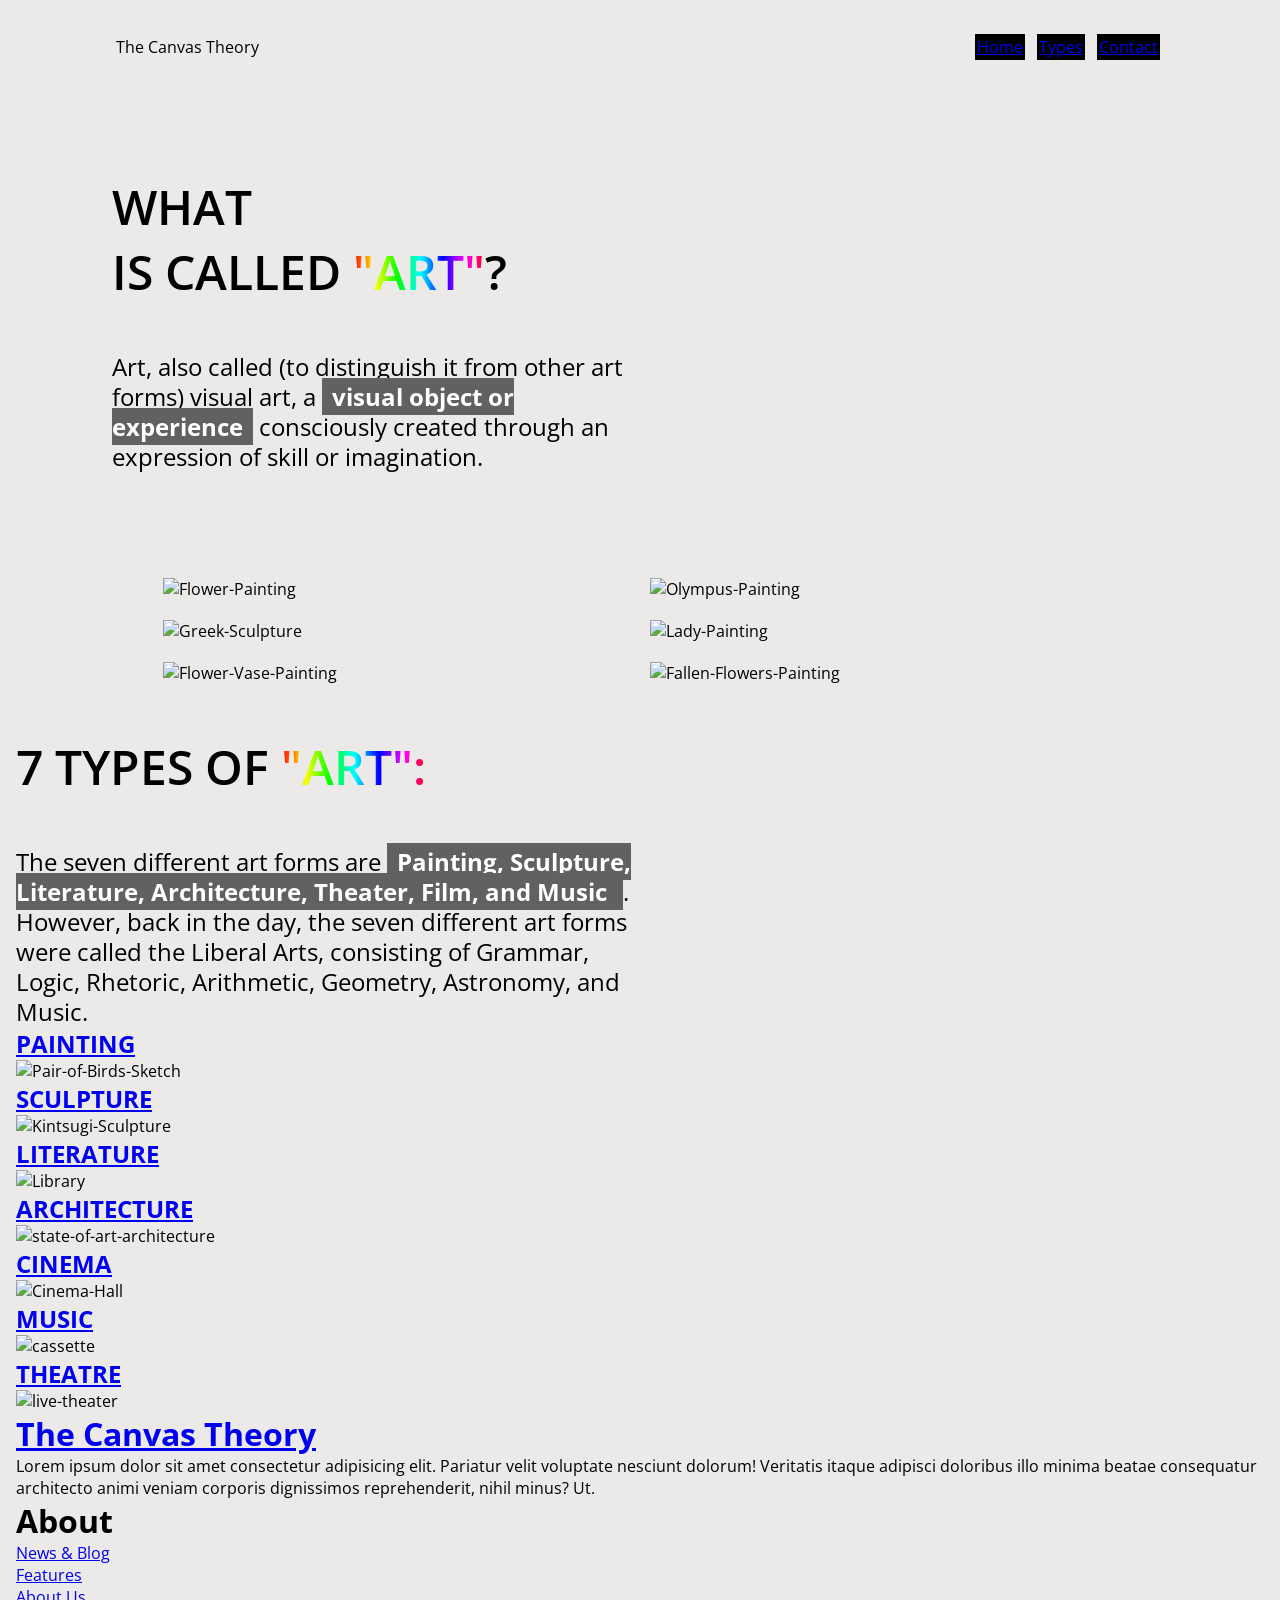
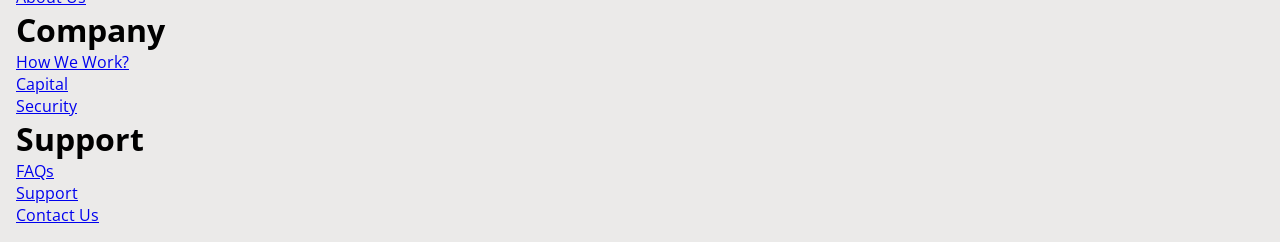
==== index.html @ d04a10a7 "Revise HTML structure and update meta information Updated meta tags and title for better SEO. Modifi" ====
<!doctype html>
<html lang="en">
  <head>
    <meta charset="UTF-8" />
    <meta http-equiv="X-UA-Compatible" content="IE=edge" />
    <meta name="description" content="The Canvas Theory: An Art Landing Page" />
    <meta name="keywords" content="Art, Drawing, Painting, Canvas, Theory" />
    <meta name="author" content="Arijeet Mondal" />
    <meta name="viewport" content="width=device-width, initial-scale=1.0" />
    <title>The Canvas Theory</title>
    <link rel="stylesheet" href="style.css" />
  </head>
  <body>
    <div class="wrapper-container">
      <!-- Navbar Start -->
      <nav>
        <ul>
          <li>
            <a href="#home"><span>The Canvas Theory</span></a>
          </li>
        </ul>

        <div class="burger">
          <span class="gradient-btn"><a href="#home">Home</a></span>
          <span class="gradient-btn"><a href="#types">Types</a></span>
          <span class="gradient-btn"><a href="#contact">Contact</a></span>
        </div>
      </nav>
      <!-- Navbar End -->

      <!-- Header Start -->
      <header id="home">
        <h1 class="main-headings">
          WHAT <br />
          IS CALLED <span class="gradient-text">"ART"</span>?
        </h1>
        <p class="primary-headings">
          Art, also called (to distinguish it from other art forms) visual art,
          a
          <span class="bg-gray">visual object or experience</span> consciously
          created through an expression of skill or imagination.
        </p>
      </header>
      <!-- Header End -->

      <!-- Main Start -->
      <main>
        <img
          src="https://images.unsplash.com/photo-1579783902614-a3fb3927b6a5?ixlib=rb-4.0.3&ixid=MnwxMjA3fDB8MHxwaG90by1wYWdlfHx8fGVufDB8fHx8&auto=format&fit=crop&w=745&q=80"
          alt="Flower-Painting"
          class="img"
        />
        <img
          src="https://images.unsplash.com/flagged/photo-1572392640988-ba48d1a74457?ixlib=rb-4.0.3&ixid=MnwxMjA3fDB8MHxwaG90by1wYWdlfHx8fGVufDB8fHx8&auto=format&fit=crop&w=764&q=80"
          alt="Olympus-Painting"
          class="img"
        />
        <img
          src="https://images.unsplash.com/photo-1548811579-017cf2a4268b?q=80&w=689&auto=format&fit=crop&ixlib=rb-4.1.0&ixid=M3wxMjA3fDB8MHxwaG90by1wYWdlfHx8fGVufDB8fHx8fA%3D%3D"
          alt="Greek-Sculpture"
          class="img"
        />
        <img
          src="https://images.unsplash.com/photo-1495462911434-be47104d70fa?ixlib=rb-4.0.3&ixid=MnwxMjA3fDB8MHxwaG90by1wYWdlfHx8fGVufDB8fHx8&auto=format&fit=crop&w=435&q=80"
          alt="Lady-Painting"
          class="img"
        />
        <img
          src="https://images.unsplash.com/photo-1579783901586-d88db74b4fe4?ixlib=rb-4.0.3&ixid=MnwxMjA3fDB8MHxwaG90by1wYWdlfHx8fGVufDB8fHx8&auto=format&fit=crop&w=748&q=80"
          alt="Flower-Vase-Painting"
          class="img"
        />
        <img
          src="https://images.unsplash.com/photo-1579783901837-c78c2310be05?ixlib=rb-4.0.3&ixid=MnwxMjA3fDB8MHxwaG90by1wYWdlfHx8fGVufDB8fHx8&auto=format&fit=crop&w=804&q=80"
          alt="Fallen-Flowers-Painting"
          class="img"
        />
      </main>
      <!-- Main End -->

      <!-- Section-Three Start -->
      <section class="section-three" id="types">
        <h1 class="main-headings">
          7 TYPES OF <span class="gradient-text">"ART": </span
          ><span class="gradient-text typewriter-text"></span
          ><label for=""></label>
        </h1>
        <p class="primary-headings">
          The seven different art forms are
          <span class="bg-gray"
            >Painting, Sculpture, Literature, Architecture, Theater, Film, and
            Music </span
          >. However, back in the day, the seven different art forms were called
          the Liberal Arts, consisting of Grammar, Logic, Rhetoric, Arithmetic,
          Geometry, Astronomy, and Music.
        </p>

        <div class="list">
          <div class="item">
            <h1>
              <a href="https://en.wikipedia.org/wiki/Painting" target="_blank"
                >PAINTING</a
              >
            </h1>
            <img
              src="https://images.unsplash.com/photo-1579965342575-16428a7c8881?ixlib=rb-4.0.3&ixid=MnwxMjA3fDB8MHxwaG90by1wYWdlfHx8fGVufDB8fHx8&auto=format&fit=crop&w=762&q=80"
              alt="Pair-of-Birds-Sketch"
            />
          </div>
          <div class="item">
            <h1>
              <a href="https://en.wikipedia.org/wiki/Sculpture" target="_blank"
                >SCULPTURE</a
              >
            </h1>
            <img
              src="https://images.unsplash.com/photo-1637666505754-7416ebd70cbf?ixlib=rb-4.0.3&ixid=MnwxMjA3fDB8MHxwaG90by1wYWdlfHx8fGVufDB8fHx8&auto=format&fit=crop&w=435&q=80"
              alt="Kintsugi-Sculpture"
            />
          </div>
          <div class="item">
            <h1>
              <a href="https://en.wikipedia.org/wiki/Literature" target="_blank"
                >LITERATURE</a
              >
            </h1>
            <img
              src="https://images.unsplash.com/photo-1532012197267-da84d127e765?ixlib=rb-4.0.3&ixid=MnwxMjA3fDB8MHxwaG90by1wYWdlfHx8fGVufDB8fHx8&auto=format&fit=crop&w=387&q=80"
              alt="Library"
            />
          </div>
          <div class="item">
            <h1>
              <a
                href="https://en.wikipedia.org/wiki/Architecture"
                target="_blank"
                >ARCHITECTURE</a
              >
            </h1>
            <img
              src="https://images.unsplash.com/photo-1479839672679-a46483c0e7c8?ixlib=rb-4.0.3&ixid=MnwxMjA3fDB8MHxwaG90by1wYWdlfHx8fGVufDB8fHx8&auto=format&fit=crop&w=2020&q=80"
              alt="state-of-art-architecture"
            />
          </div>
          <div class="item">
            <h1>
              <a href="https://en.wikipedia.org/wiki/Cinema" target="_blank"
                >CINEMA</a
              >
            </h1>
            <img
              src="https://images.unsplash.com/photo-1604975701397-6365ccbd028a?ixlib=rb-4.0.3&ixid=MnwxMjA3fDB8MHxwaG90by1wYWdlfHx8fGVufDB8fHx8&auto=format&fit=crop&w=435&q=80"
              alt="Cinema-Hall"
            />
          </div>
          <div class="item">
            <h1>
              <a href="https://en.wikipedia.org/wiki/Music" target="_blank"
                >MUSIC</a
              >
            </h1>
            <img
              src="https://images.unsplash.com/photo-1598547535077-26d10ae80496?ixlib=rb-4.0.3&ixid=MnwxMjA3fDB8MHxwaG90by1wYWdlfHx8fGVufDB8fHx8&auto=format&fit=crop&w=781&q=80"
              alt="cassette"
            />
          </div>
          <div class="item">
            <h1>
              <a href="https://en.wikipedia.org/wiki/Theatre" target="_blank"
                >THEATRE</a
              >
            </h1>
            <img
              src="https://images.unsplash.com/photo-1578920568769-3c1b145bc9ea?ixlib=rb-4.0.3&ixid=MnwxMjA3fDB8MHxwaG90by1wYWdlfHx8fGVufDB8fHx8&auto=format&fit=crop&w=387&q=80"
              alt="live-theater"
            />
          </div>
        </div>
      </section>
      <!-- Section-Three End -->

      <!-- Footer Area Start -->
      <footer id="contact">
        <div class="logo-container">
          <h1>
            <a href="#home"><span>The Canvas Theory</span></a>
          </h1>
          <p>
            Lorem ipsum dolor sit amet consectetur adipisicing elit. Pariatur
            velit voluptate nesciunt dolorum! Veritatis itaque adipisci
            doloribus illo minima beatae consequatur architecto animi veniam
            corporis dignissimos reprehenderit, nihil minus? Ut.
          </p>
        </div>

        <div class="about-company">
          <div class="container">
            <h1>About</h1>
            <p><a href="#">News & Blog</a></p>
            <p><a href="#">Features</a></p>
            <p><a href="#">About Us</a></p>
          </div>
          <div class="container">
            <h1>Company</h1>
            <p><a href="#">How We Work?</a></p>
            <p><a href="#">Capital</a></p>
            <p><a href="#">Security</a></p>
          </div>
          <div class="container">
            <h1>Support</h1>
            <p><a href="#">FAQs</a></p>
            <p><a href="#">Support</a></p>
            <p><a href="#">Contact Us</a></p>
          </div>
        </div>
      </footer>
      <!-- Footer Area End -->
    </div>
    <script src="typewriter.js"></script>
  </body>
</html>
---- style.css ----
/* Fonts */
@import url("https://fonts.googleapis.com/css2?family=Open+Sans:wght@300;600&display=swap");
@import url("https://fonts.googleapis.com/css?family=Reenie+Beanie&display=swap");

/* Resets */
* {
  margin: 0;
  padding: 0;
  box-sizing: border-box;
}

body {
  background-color: #ebeae9;
  /* gives background color to the page */
  margin: 1rem;
  /* gives a margin of 1rem */
}

html {
  font-family: "Open Sans", sans-serif;
  /* gives open sans font family to the entire web page */
}

/* Nav Start */
nav {
  display: flex;
  /* aligns the elements in one axis */
  justify-content: space-between;
  /* sets the elements such that there is space between each elements */
  align-items: center;
  /* aligns the elements to the center of the y-axis wrt the provided area */
  color: #fff;
  /* turns the font color white */
  padding: 20px;
  /* gives a padding of 20px around the elements */
  margin-bottom: 5rem;
  /* gives a margin of 5rem from the bottom of the elements */
}
nav ul {
  margin-left: 5rem;
  /* gives a margin of 5rem to the left of the elements of the navbar */
  list-style: none;
  /* removes the bullet point of the unordered list */
}
li a {
  text-decoration: none;
  /* removes the underline of the anchor tag */
  color: #000;
  /* turns the font-color black */
}
nav .burger {
  margin-right: 5rem;
  /* gives a margin of 5rem to the right */
  cursor: pointer;
  /* converts the cursor to a pointer when hovered */
}
nav .burger span {
  height: 4px;
  border: 2px solid black;
  /* gives a border of 2px black colored */
  margin: 4px;
  /* gives a margin of 4px around each element of the span tag */
  background: #000;
  /* turns the background color for each element to black */
}
/* Nav End */

/* Header Start */
header {
  margin: 6rem;
  /* gives a margin of 6rem to the overall header area */
}
.main-headings {
  width: 50%;
  /* reduces the width area of the main headig to 50% */
  font-size: 3rem;
  /* increases the font-size of the main heading to 3rem */
  font-weight: 600;
  /* sets the font weight of the main-heading to 600: semi-bold */
}
.gradient-text {
  background-image: linear-gradient(
    to right,
    #ff0000,
    #ff1900,
    #ff3300,
    #ff4d00,
    #ff6600,
    #ff8000,
    #ff9900,
    #ffb300,
    #ffcc00,
    #ffe600,
    #ffff00,
    #e6ff00,
    #ccff00,
    #b3ff00,
    #99ff00,
    #80ff00,
    #66ff00,
    #4dff00,
    #33ff00,
    #19ff00,
    #00ff00,
    #00ff19,
    #00ff33,
    #00ff4d,
    #00ff66,
    #00ff80,
    #00ff99,
    #00ffb3,
    #00ffcc,
    #00ffe6,
    #00ffff,
    #00e6ff,
    #00ccff,
    #00b3ff,
    #0099ff,
    #0080ff,
    #0066ff,
    #004dff,
    #0033ff,
    #0019ff,
    #0000ff,
    #1900ff,
    #3300ff,
    #4d00ff,
    #6600ff,
    #8000ff,
    #9900ff,
    #b300ff,
    #cc00ff,
    #e600ff,
    #ff00ff,
    #ff00e6,
    #ff00cc,
    #ff00b3,
    #ff0099,
    #ff0080,
    #ff0066,
    #ff004d,
    #ff0033,
    #ff0019
  );
  /* Defining the gradient using background-image */
  -webkit-background-clip: text;
  background-clip: text;
  /* Clipping the gradient background to the text */
  color: transparent;
  /* Making the original text color transparent so that the gradient is visible */
  -webkit-text-fill-color: transparent;
  /* Standard fallback for older browsers */
}
.primary-headings {
  width: 50%;
  /* reduces the wdith area of the primary heading to 50% */
  margin-top: 3rem;
  /* gives a margin of 3rem to the top of the primary heading area */
  font-size: 1.5rem;
  /* increases the font size of the primary heading to 1.5rem */
  line-height: 30px;
  /* reduces the line height of the primary headings to 30px */
}
.bg-gray {
  background: rgb(97, 97, 97);
  /* turns the span areaa color to gray */
  color: white;
  /* turns the span font color to white */
  padding: 2px 10px;
  /* gives a padding of 2px top-bottom and 10px left-right within the span area */
  font-weight: bold;
  /* increases the font-weight of the span text to bold */
}
/* Header End */

/* Main Start */
main {
  margin: 0 4rem;
  /* gives a margin of 0rem top-bottom and 4rem left-right for each image area */
  display: flex;
  /* aligns all the image areas in one axis */
  flex-wrap: wrap;
  /* wraps all the image areas such that no space remains without affecting the image dimensions */
  justify-content: center;
  /* aligns the image areas in the center of the x axis */
  margin: 40px;
}
main .img {
  width: 40%;
  /* reduces the images to 40% */
  margin: 10px;
  /* gives a margin of 10px around each images */
}
/* Main End */

/* Section Start */

/* Section End */
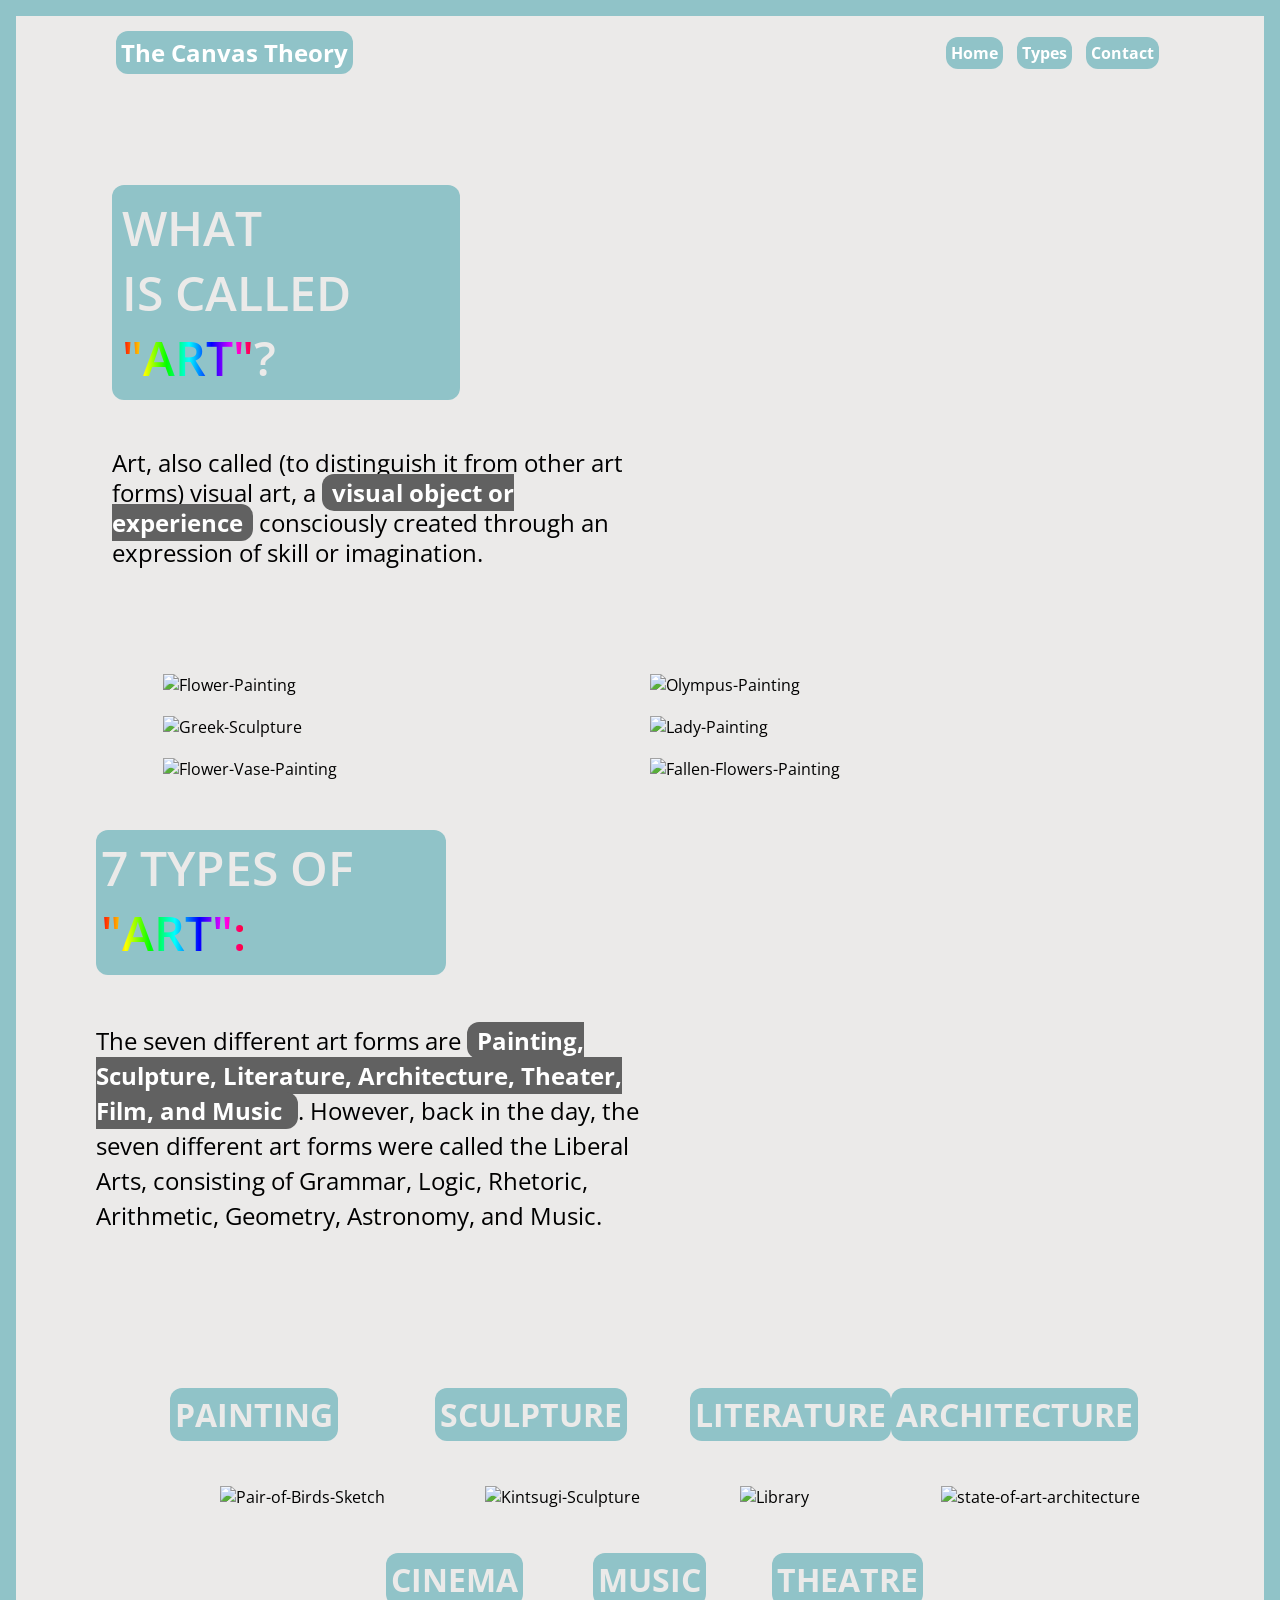
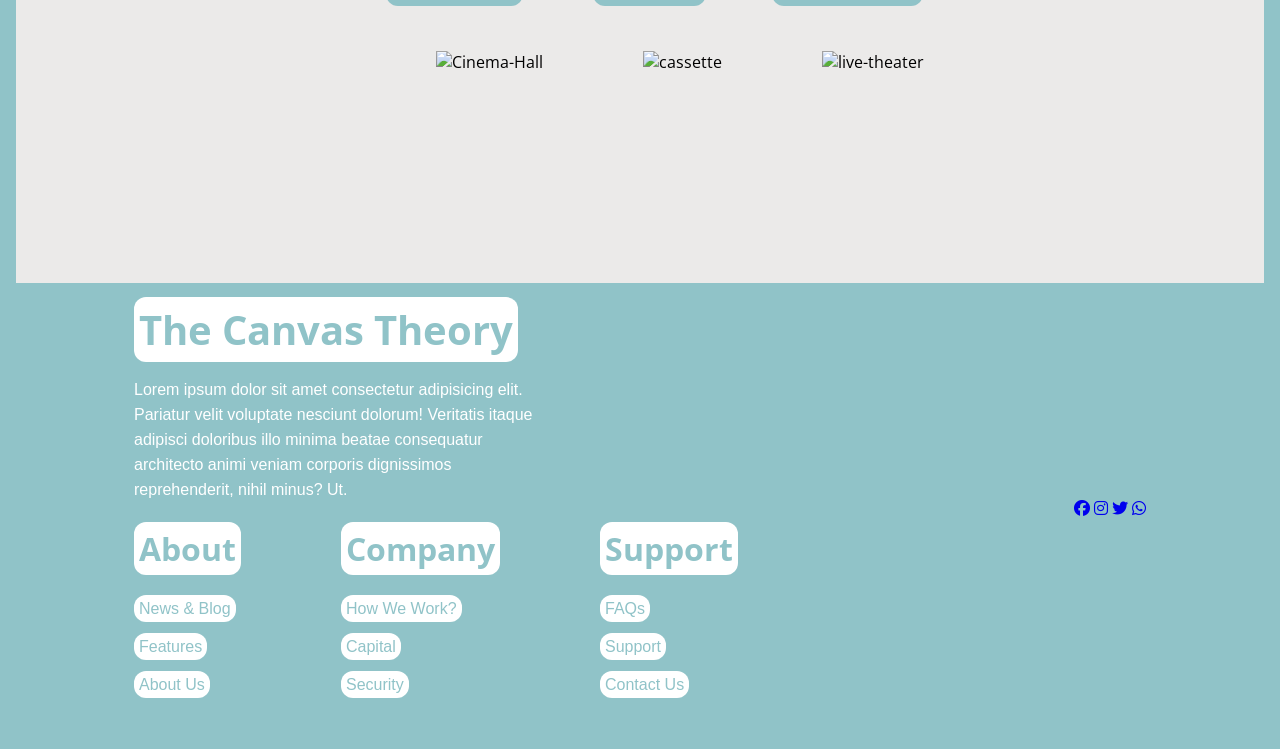
==== commit 4ce07aab: "Add Font Awesome stylesheet and update footer structure" ====
--- a/index.html
+++ b/index.html
@@ -9,6 +9,10 @@
     <meta name="viewport" content="width=device-width, initial-scale=1.0" />
     <title>The Canvas Theory</title>
     <link rel="stylesheet" href="style.css" />
+    <link
+      rel="stylesheet"
+      href="https://cdnjs.cloudflare.com/ajax/libs/font-awesome/6.5.2/css/all.min.css"
+    />
   </head>
   <body>
     <div class="wrapper-container">
@@ -21,9 +25,9 @@
         </ul>
 
         <div class="burger">
-          <span class="gradient-btn"><a href="#home">Home</a></span>
-          <span class="gradient-btn"><a href="#types">Types</a></span>
-          <span class="gradient-btn"><a href="#contact">Contact</a></span>
+          <span><a href="#home">Home</a></span>
+          <span><a href="#types">Types</a></span>
+          <span><a href="#contact">Contact</a></span>
         </div>
       </nav>
       <!-- Navbar End -->
@@ -181,37 +185,46 @@
 
       <!-- Footer Area Start -->
       <footer id="contact">
-        <div class="logo-container">
-          <h1>
-            <a href="#home"><span>The Canvas Theory</span></a>
-          </h1>
-          <p>
-            Lorem ipsum dolor sit amet consectetur adipisicing elit. Pariatur
-            velit voluptate nesciunt dolorum! Veritatis itaque adipisci
-            doloribus illo minima beatae consequatur architecto animi veniam
-            corporis dignissimos reprehenderit, nihil minus? Ut.
-          </p>
-        </div>
-
-        <div class="about-company">
-          <div class="container">
-            <h1>About</h1>
-            <p><a href="#">News & Blog</a></p>
-            <p><a href="#">Features</a></p>
-            <p><a href="#">About Us</a></p>
-          </div>
-          <div class="container">
-            <h1>Company</h1>
-            <p><a href="#">How We Work?</a></p>
-            <p><a href="#">Capital</a></p>
-            <p><a href="#">Security</a></p>
-          </div>
-          <div class="container">
-            <h1>Support</h1>
-            <p><a href="#">FAQs</a></p>
-            <p><a href="#">Support</a></p>
-            <p><a href="#">Contact Us</a></p>
-          </div>
+        <div class="footer">
+          <div class="logo-container">
+            <h1>
+              <a href="#home"><span>The Canvas Theory</span></a>
+            </h1>
+            <p>
+              Lorem ipsum dolor sit amet consectetur adipisicing elit. Pariatur
+              velit voluptate nesciunt dolorum! Veritatis itaque adipisci
+              doloribus illo minima beatae consequatur architecto animi veniam
+              corporis dignissimos reprehenderit, nihil minus? Ut.
+            </p>
+          </div>
+
+          <div class="about-company">
+            <div class="container">
+              <h1>About</h1>
+              <p><a href="#">News & Blog</a></p>
+              <p><a href="#">Features</a></p>
+              <p><a href="#">About Us</a></p>
+            </div>
+            <div class="container">
+              <h1>Company</h1>
+              <p><a href="#">How We Work?</a></p>
+              <p><a href="#">Capital</a></p>
+              <p><a href="#">Security</a></p>
+            </div>
+            <div class="container">
+              <h1>Support</h1>
+              <p><a href="#">FAQs</a></p>
+              <p><a href="#">Support</a></p>
+              <p><a href="#">Contact Us</a></p>
+            </div>
+          </div>
+        </div>
+
+        <div class="social-links">
+          <a href="#" target="_blank"><i class="fa-brands fa-facebook"></i></a>
+          <a href="#" target="_blank"><i class="fa-brands fa-instagram"></i></a>
+          <a href="#" target="_blank"><i class="fa-brands fa-twitter"></i></a>
+          <a href="#" target="_blank"><i class="fa-brands fa-whatsapp"></i></a>
         </div>
       </footer>
       <!-- Footer Area End -->
--- a/style.css
+++ b/style.css
@@ -1,6 +1,5 @@
 /* Fonts */
 @import url("https://fonts.googleapis.com/css2?family=Open+Sans:wght@300;600&display=swap");
-@import url("https://fonts.googleapis.com/css?family=Reenie+Beanie&display=swap");
 
 /* Resets */
 * {
@@ -10,16 +9,41 @@
 }
 
 body {
-  background-color: #ebeae9;
+  background-color: rgb(144, 195, 200);
   /* gives background color to the page */
   margin: 1rem;
   /* gives a margin of 1rem */
 }
 
+.wrapper-container {
+  background-color: #ebeae9;
+}
+
 html {
   font-family: "Open Sans", sans-serif;
   /* gives open sans font family to the entire web page */
 }
+
+/* Custom Scroll Bar Start */
+::-webkit-scrollbar {
+  width: 10px;
+  /* sets the width of the scrollbar path */
+}
+::-webkit-scrollbar-track {
+  background: rgb(144, 195, 200);
+  /* sets the color of the custom scrollbar path */
+}
+::-webkit-scrollbar-thumb {
+  background: #f1f1f1;
+  /* sets the color of the custom scrollbar */
+  border-radius: 12px;
+  /* smoothens the sharp edges of the custom scrollbar by 12px */
+  transition: all 0.3s ease;
+}
+::-webkit-scrollbar-thumb:hover {
+  background: #f1f1f1;
+}
+/* Custom Scroll Bar End */
 
 /* Nav Start */
 nav {
@@ -45,8 +69,13 @@
 li a {
   text-decoration: none;
   /* removes the underline of the anchor tag */
-  color: #000;
-  /* turns the font-color black */
+  background: rgb(144, 195, 200);
+  color: white;
+  padding: 5px;
+  font-size: 1.5rem;
+  font-weight: bold;
+  /* border: 2px solid black; */
+  border-radius: 12px;
 }
 nav .burger {
   margin-right: 5rem;
@@ -56,12 +85,19 @@
 }
 nav .burger span {
   height: 4px;
-  border: 2px solid black;
   /* gives a border of 2px black colored */
-  margin: 4px;
+  margin: 5px;
   /* gives a margin of 4px around each element of the span tag */
-  background: #000;
+  padding: 5px;
+  border-radius: 12px;
+  font-size: 1rem;
+  font-weight: bold;
+  background: rgb(144, 195, 200);
   /* turns the background color for each element to black */
+}
+.burger a {
+  text-decoration: none;
+  color: white;
 }
 /* Nav End */
 
@@ -77,6 +113,13 @@
   /* increases the font-size of the main heading to 3rem */
   font-weight: 600;
   /* sets the font weight of the main-heading to 600: semi-bold */
+}
+header .main-headings {
+  background: rgb(144, 195, 200);
+  color: #ebeae9;
+  border-radius: 12px;
+  width: 33%;
+  padding: 10px;
 }
 .gradient-text {
   background-image: linear-gradient(
@@ -170,6 +213,7 @@
   /* gives a padding of 2px top-bottom and 10px left-right within the span area */
   font-weight: bold;
   /* increases the font-weight of the span text to bold */
+  border-radius: 12px;
 }
 /* Header End */
 
@@ -193,6 +237,147 @@
 }
 /* Main End */
 
-/* Section Start */
-
-/* Section End */
+/* Section-Three Start */
+.section-three {
+  margin-left: 5rem;
+  /* gives a margin of 5rem to the left of the section */
+}
+.section-three .main-headings {
+  background: rgb(144, 195, 200);
+  color: #ebeae9;
+  width: 30%;
+  padding: 5px;
+  height: 145px;
+  border-radius: 12px;
+}
+.section-three .primary-headings {
+  margin-bottom: 10rem;
+  /* gives a margin of 10rem to the bottom of the para */
+  line-height: 35px;
+}
+.list {
+  display: flex;
+  /* aligns all the list images and heading in one axis */
+  flex-wrap: wrap;
+  /* wraps all the list images and heading such that they fit in the given area and no dimensionality is compromised */
+  justify-content: center;
+  /* aligns all the list images and heading to the center of horizontal-axis */
+  align-items: center;
+  /* aligns all the list images and headings to the center of vertical axis */
+}
+.section-three .item h1 {
+  font-size: 2rem;
+  /* fixes the font-size to 2rem */
+}
+.section-three .item h1 a {
+  text-decoration: none;
+  background: rgb(144, 195, 200);
+  color: #ebeae9;
+  padding: 5px;
+  border-radius: 12px;
+}
+.section-three img {
+  width: 400px;
+  height: 500px;
+  /* fixes the image dimension ratio */
+  margin: 50px;
+  /* gives a margin of 50px around each image */
+}
+/* Section-Three End */
+
+/* Footer Start */
+footer {
+  margin-top: 10rem;
+  /* gives a margin of 10rem to the top */
+  height: 50vh;
+  /* gives a height of 100vh to the footer section */
+  display: flex;
+  /* aligns the two major div elements in one axis */
+  flex-wrap: wrap;
+  /* wrap the elements such that no compromise on dimensionality and no space between elements */
+  justify-content: space-around;
+  /* aligns the two major div in horizaontal axis such that there is space around them */
+  align-items: center;
+  /* aligns the two major div in the center of the vertical axis */
+  color: white;
+  /* turns font color to white */
+  background: rgb(144, 195, 200);
+}
+footer .logo-container h1 {
+  font-size: 2.5rem;
+  /* increases the font size of the logo text to 4rem */
+  font-family: "Open Sans", sans-serif;
+  margin-bottom: 20px;
+  /* gives a margin of 20px to the bottom of the logo text */
+}
+footer .logo-container h1 a {
+  text-decoration: none;
+  color: rgb(144, 195, 200);
+  background: white;
+  padding: 5px;
+  border-radius: 12px;
+}
+footer .logo-container p {
+  max-width: 400px;
+  /* decreases the width area of p to 400px */
+  font-family: sans-serif;
+  line-height: 25px;
+  /* increases the line height of p to 25px */
+}
+footer .about-company {
+  display: flex;
+  /* aligns the three divs under about-company class in one axis */
+  flex-wrap: wrap;
+  /* wrap the elements such that no compromise on dimensionality and no space between elements */
+  justify-content: center;
+  /* aligns the three divs in the center of the x-axis */
+  align-items: center;
+  /* aligns the three divs in the center of the y-axis */
+}
+footer .about-company .container {
+  margin-right: 100px;
+  /* gives a margin of 40px to the right of the about-company class */
+  margin-top: 20px;
+  /* gives a margin of 20px to the top of the about-company class */
+}
+.about-company .container h1 {
+  color: rgb(144, 195, 200);
+  background: white;
+  padding: 5px;
+  border-radius: 12px;
+  margin-bottom: 25px;
+  /* gives a margin of 50px to the bottom of about-company headings */
+}
+.about-company .container p {
+  font-family: sans-serif;
+  margin-bottom: 20px;
+}
+.about-company .container a {
+  text-decoration: none;
+  color: rgb(144, 195, 200);
+  background: white;
+  padding: 5px;
+  border-radius: 12px;
+}
+/* Footer End */
+
+/* Responsiveness */
+@media screen and (max-width: 740px) {
+  header .main-headings {
+    width: 100%;
+  }
+  header .primary-headings {
+    width: 100%;
+    font-size: 1.5rem;
+  }
+  .section-three .main-headings {
+    width: 100%;
+  }
+  .section-three .primary-headings {
+    width: 100%;
+    font-size: 1.5rem;
+  }
+  .section-three img {
+    margin: 0;
+  }
+}
